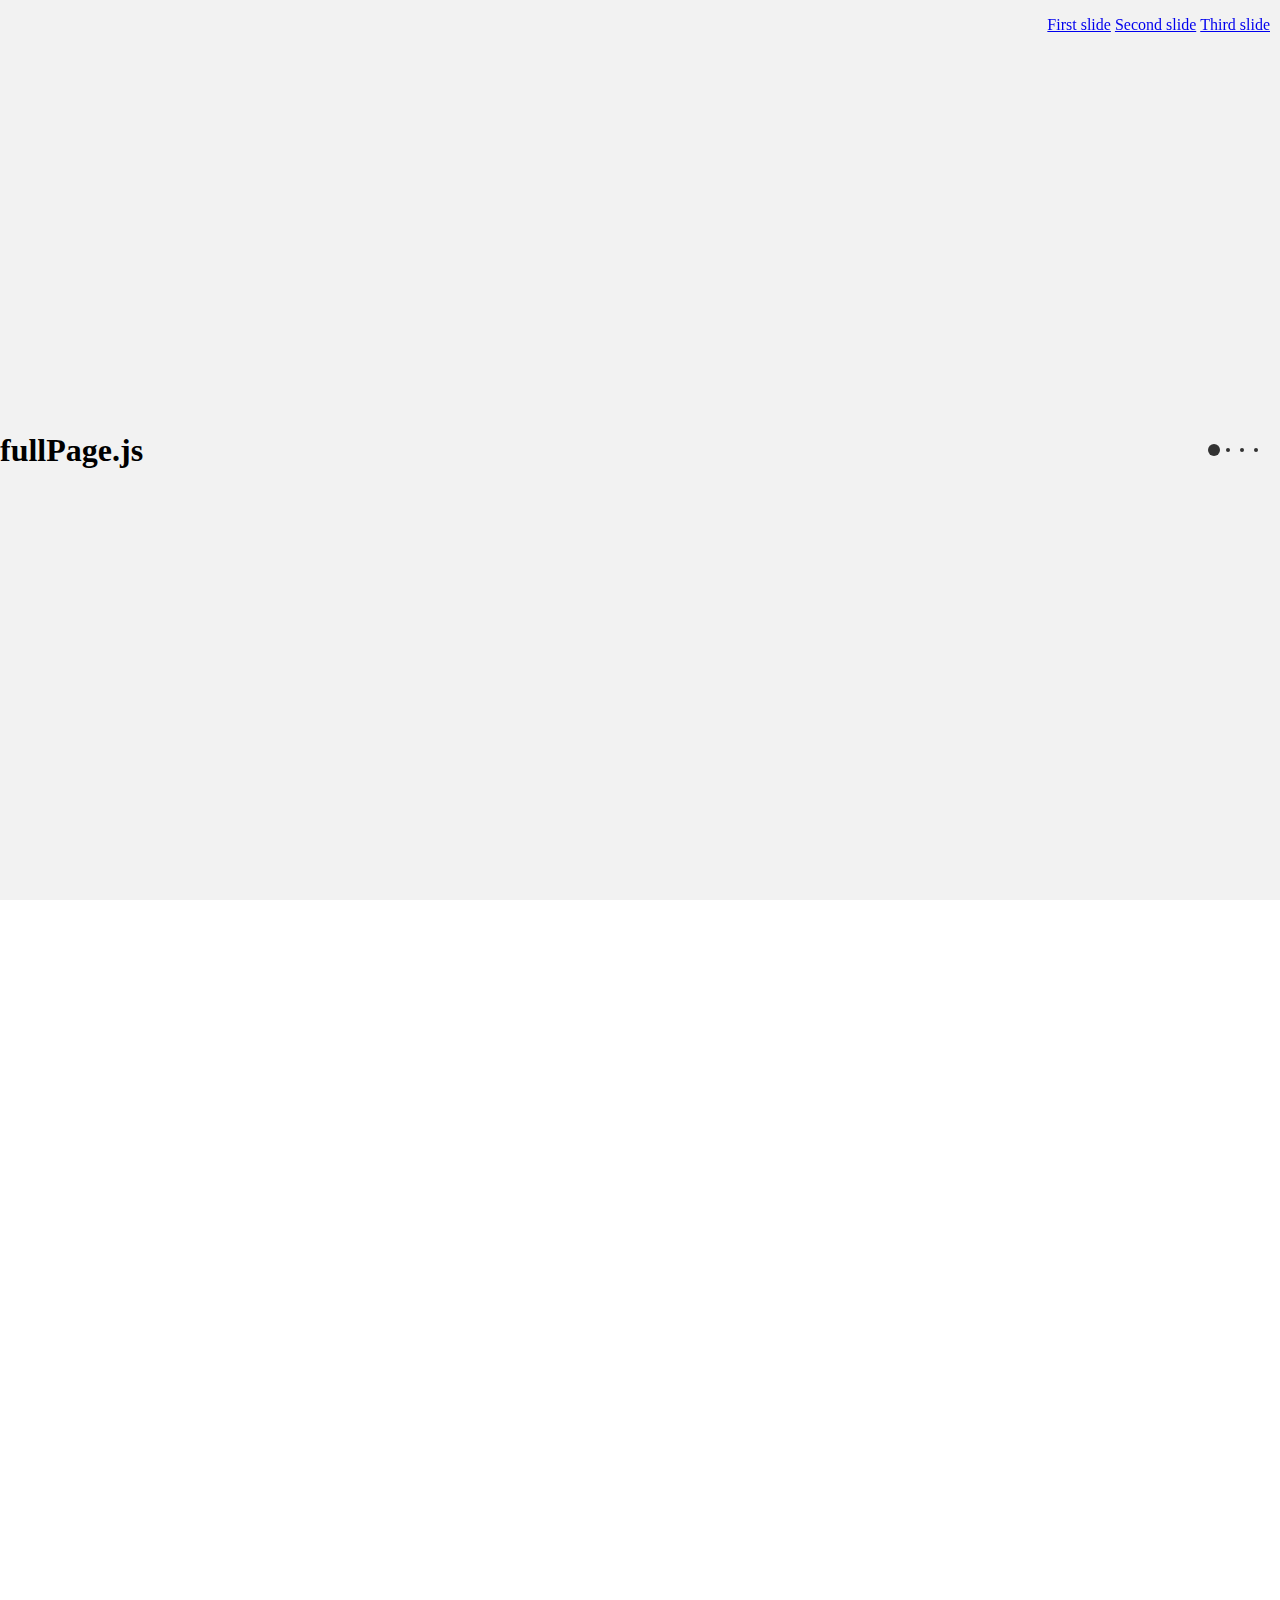
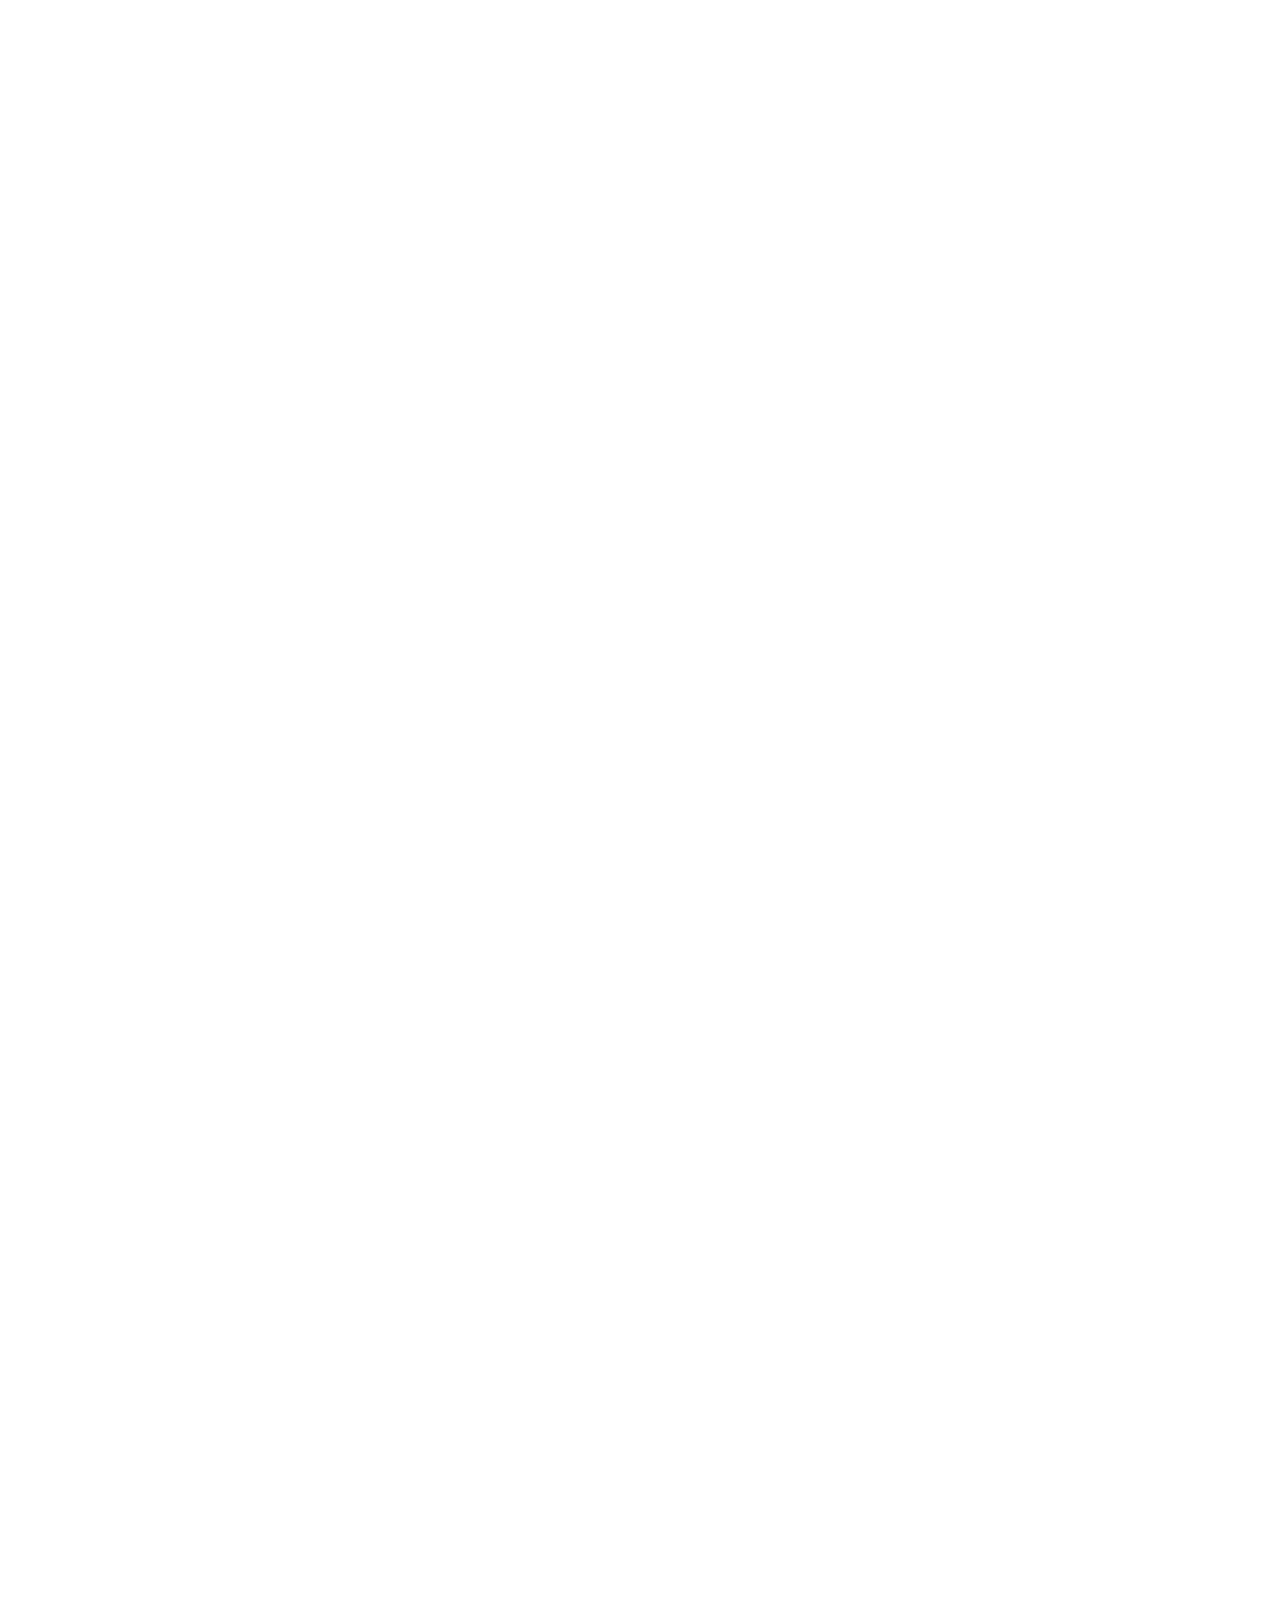
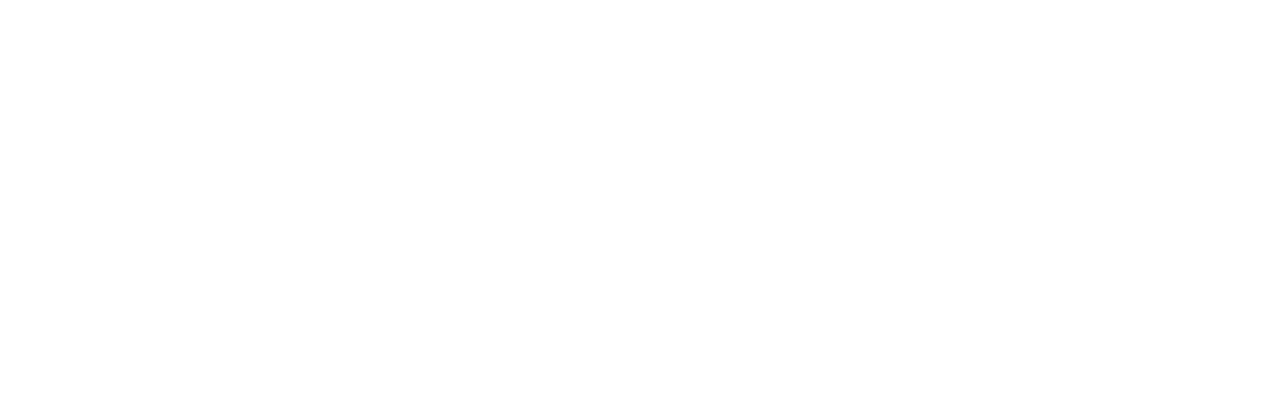
==== index.html @ 396165d3 "added comment" ====
<!DOCTYPE html>
<html lang="en">
<head>
    <meta charset="UTF-8">
    <meta http-equiv="X-UA-Compatible" content="IE=edge">
    <meta name="viewport" content="width=device-width, initial-scale=1.0">
	<meta name="author" content="Alexander Stovall" />
	<meta name="description" content="Portfolio website" />
	<meta name="keywords"  content="front end developer, portfolio site, javascript" />
	<meta name="Resource-type" content="Document" />

    <title>Alex Stovall's Portfolio</title>

    <link rel="stylesheet" type="text/css" href="fullpage.css" />
    <link rel="stylesheet" type="text/css" href="style.css" />
</head>
<body>
    <ul id="menu">
        <li data-menuanchor="firstPage" class="active"><a class="navbar" href="#firstPage">First slide</a></li>
        <li data-menuanchor="secondPage"><a class="navbar" href="#secondPage">Second slide</a></li>
        <li data-menuanchor="3rdPage"><a class="navbar" href="#3rdPage">Third slide</a></li>
    </ul> 

    <!--
    <div id="fullpage">
        <div class="section">Some section</div>
        <div class="section">Some section</div>
        <div class="section">Some section</div>
        <div class="section">Some section</div>
    </div> -->
    <div id="fullpage">
        <div class="section active" id="section0"><h1>fullPage.js</h1></div> <!--Main story illustration-->
        <div class="section" id="section1"> <!--Javascript Html Css Projects-->
            <div class="slide active"><h1>Simple Demo</h1></div>
            <div class="slide"><h1>Only text</h1></div>
            <div class="slide"><h1>And text</h1></div>
            <div class="slide"><h1>And more text</h1></div>
        </div>
        <div class="section" id="section2"><h1>No wraps, no extra markup</h1></div> <!--Illustrations-->
        <div class="section" id="section3"><h1>Just the simplest demo ever</h1></div> <!--Street Art-->
    </div>

    <script type="text/javascript" src="fullpage.js"></script>
    <script type="text/javascript">
        var myFullpage = new fullpage('#fullpage', {
            sectionsColor: ['#f2f2f2', '#4BBFC3', '#7BAABE', 'whitesmoke', '#ccddff'],
            menu: '#menu',
            continuousVertical: true,
            afterLoad: function(anchorLink, index){
                console.log("AFTER LOAD - anchorLink:" +anchorLink + " index:" +index );
            },
             onLeave: function(index, nextIndex, direction){
                console.log("ONLEAVE - index:" +index + " nextIndex:" +nextIndex  + " direction:" + direction);

            },
            //The anchors here correspond to the links on the top menu as well. but 
            //those should be changed to go to new fullpages. 
            anchors: ['firstPage', 'secondPage', '3rdPage'],
            //navigation bar visible or not 
            navigation: true,
            navigationPosition: 'right',
            navigationTooltips: ['First page', 'Second page', 'Third and last page'],
            responsiveHeight: 600,
            afterResponsive: function(isResponsive){

            }
        });
        
    </script>
</body>
</html>
---- fullpage.css ----
/*!
 * fullPage 3.1.2
 * https://github.com/alvarotrigo/fullPage.js
 *
 * @license GPLv3 for open source use only
 * or Fullpage Commercial License for commercial use
 * http://alvarotrigo.com/fullPage/pricing/
 *
 * Copyright (C) 2018 http://alvarotrigo.com/fullPage - A project by Alvaro Trigo
 */
html.fp-enabled,
.fp-enabled body {
    margin: 0;
    padding: 0;
    overflow:hidden;

    /*Avoid flicker on slides transitions for mobile phones #336 */
    -webkit-tap-highlight-color: rgba(0,0,0,0);
}
.fp-section {
    position: relative;
    -webkit-box-sizing: border-box; /* Safari<=5 Android<=3 */
    -moz-box-sizing: border-box; /* <=28 */
    box-sizing: border-box;
}
.fp-slide {
    float: left;
}
.fp-slide, .fp-slidesContainer {
    height: 100%;
    display: block;
}
.fp-slides {
    z-index:1;
    height: 100%;
    overflow: hidden;
    position: relative;
    -webkit-transition: all 0.3s ease-out; /* Safari<=6 Android<=4.3 */
    transition: all 0.3s ease-out;
}
.fp-section.fp-table, .fp-slide.fp-table {
    display: table;
    table-layout:fixed;
    width: 100%;
}
.fp-tableCell {
    display: table-cell;
    vertical-align: middle;
    width: 100%;
    height: 100%;
}
.fp-slidesContainer {
    float: left;
    position: relative;
}
.fp-controlArrow {
    -webkit-user-select: none; /* webkit (safari, chrome) browsers */
    -moz-user-select: none; /* mozilla browsers */
    -khtml-user-select: none; /* webkit (konqueror) browsers */
    -ms-user-select: none; /* IE10+ */
    position: absolute;
    z-index: 4;
    top: 50%;
    cursor: pointer;
    width: 0;
    height: 0;
    border-style: solid;
    margin-top: -38px;
    -webkit-transform: translate3d(0,0,0);
    -ms-transform: translate3d(0,0,0);
    transform: translate3d(0,0,0);
}
.fp-controlArrow.fp-prev {
    left: 15px;
    width: 0;
    border-width: 38.5px 34px 38.5px 0;
    border-color: transparent #fff transparent transparent;
}
.fp-controlArrow.fp-next {
    right: 15px;
    border-width: 38.5px 0 38.5px 34px;
    border-color: transparent transparent transparent #fff;
}
.fp-scrollable {
    overflow: hidden;
    position: relative;
}
.fp-scroller{
    overflow: hidden;
}
.iScrollIndicator{
    border: 0 !important;
}
.fp-notransition {
    -webkit-transition: none !important;
    transition: none !important;
}
#fp-nav {
    position: fixed;
    z-index: 100;
    top: 50%;
    opacity: 1;
    transform: translateY(-50%);
    -ms-transform: translateY(-50%);
    -webkit-transform: translate3d(0,-50%,0);
}
#fp-nav.fp-right {
    right: 17px;
}
#fp-nav.fp-left {
    left: 17px;
}
.fp-slidesNav{
    position: absolute;
    z-index: 4;
    opacity: 1;
    -webkit-transform: translate3d(0,0,0);
    -ms-transform: translate3d(0,0,0);
    transform: translate3d(0,0,0);
    left: 0 !important;
    right: 0;
    margin: 0 auto !important;
}
.fp-slidesNav.fp-bottom {
    bottom: 17px;
}
.fp-slidesNav.fp-top {
    top: 17px;
}
#fp-nav ul,
.fp-slidesNav ul {
  margin: 0;
  padding: 0;
}
#fp-nav ul li,
.fp-slidesNav ul li {
    display: inline;
    width: 14px;
    height: 13px;
    margin: 7px;
    position:relative;
}
.fp-slidesNav ul li {
    display: inline;
}
#fp-nav ul li a,
.fp-slidesNav ul li a {
    display: inline;
    position: relative;
    z-index: 1;
    width: 100%;
    height: 100%;
    cursor: pointer;
    text-decoration: none;
}
#fp-nav ul li a.active span,
.fp-slidesNav ul li a.active span,
#fp-nav ul li:hover a.active span,
.fp-slidesNav ul li:hover a.active span{
    height: 12px;
    width: 12px;
    margin: -6px 0 0 -6px;
    border-radius: 100%;
 }
#fp-nav ul li a span,
.fp-slidesNav ul li a span {
    border-radius: 50%;
    position: absolute;
    z-index: 1;
    height: 4px;
    width: 4px;
    border: 0;
    background: #333;
    left: 50%;
    top: 50%;
    margin: -2px 0 0 -2px;
    -webkit-transition: all 0.1s ease-in-out;
    -moz-transition: all 0.1s ease-in-out;
    -o-transition: all 0.1s ease-in-out;
    transition: all 0.1s ease-in-out;
}
#fp-nav ul li:hover a span,
.fp-slidesNav ul li:hover a span{
    width: 10px;
    height: 10px;
    margin: -5px 0px 0px -5px;
}
#fp-nav ul li .fp-tooltip {
    position: absolute;
    top: -2px;
    color: #fff;
    font-size: 14px;
    font-family: arial, helvetica, sans-serif;
    white-space: nowrap;
    max-width: 220px;
    overflow: hidden;
    display: block;
    opacity: 0;
    width: 0;
    cursor: pointer;
}
#fp-nav ul li:hover .fp-tooltip,
#fp-nav.fp-show-active a.active + .fp-tooltip {
    -webkit-transition: opacity 0.2s ease-in;
    transition: opacity 0.2s ease-in;
    width: auto;
    opacity: 1;
}
#fp-nav ul li .fp-tooltip.fp-right {
    right: 20px;
}
#fp-nav ul li .fp-tooltip.fp-left {
    left: 20px;
}
.fp-auto-height.fp-section,
.fp-auto-height .fp-slide,
.fp-auto-height .fp-tableCell{
    height: auto !important;
}

.fp-responsive .fp-auto-height-responsive.fp-section,
.fp-responsive .fp-auto-height-responsive .fp-slide,
.fp-responsive .fp-auto-height-responsive .fp-tableCell {
    height: auto !important;
}

/*Only display content to screen readers*/
.fp-sr-only{
    position: absolute;
    width: 1px;
    height: 1px;
    padding: 0;
    overflow: hidden;
    clip: rect(0, 0, 0, 0);
    white-space: nowrap;
    border: 0;
}
---- style.css ----
/* menu styles */
#menu {
    width: auto;
    z-index: 99;
    position: fixed;
    top: 0;
    right: 10px;
    border: 0;
}
li {
    display: inline-block;
}
.navbar {
    float: left;
    
}
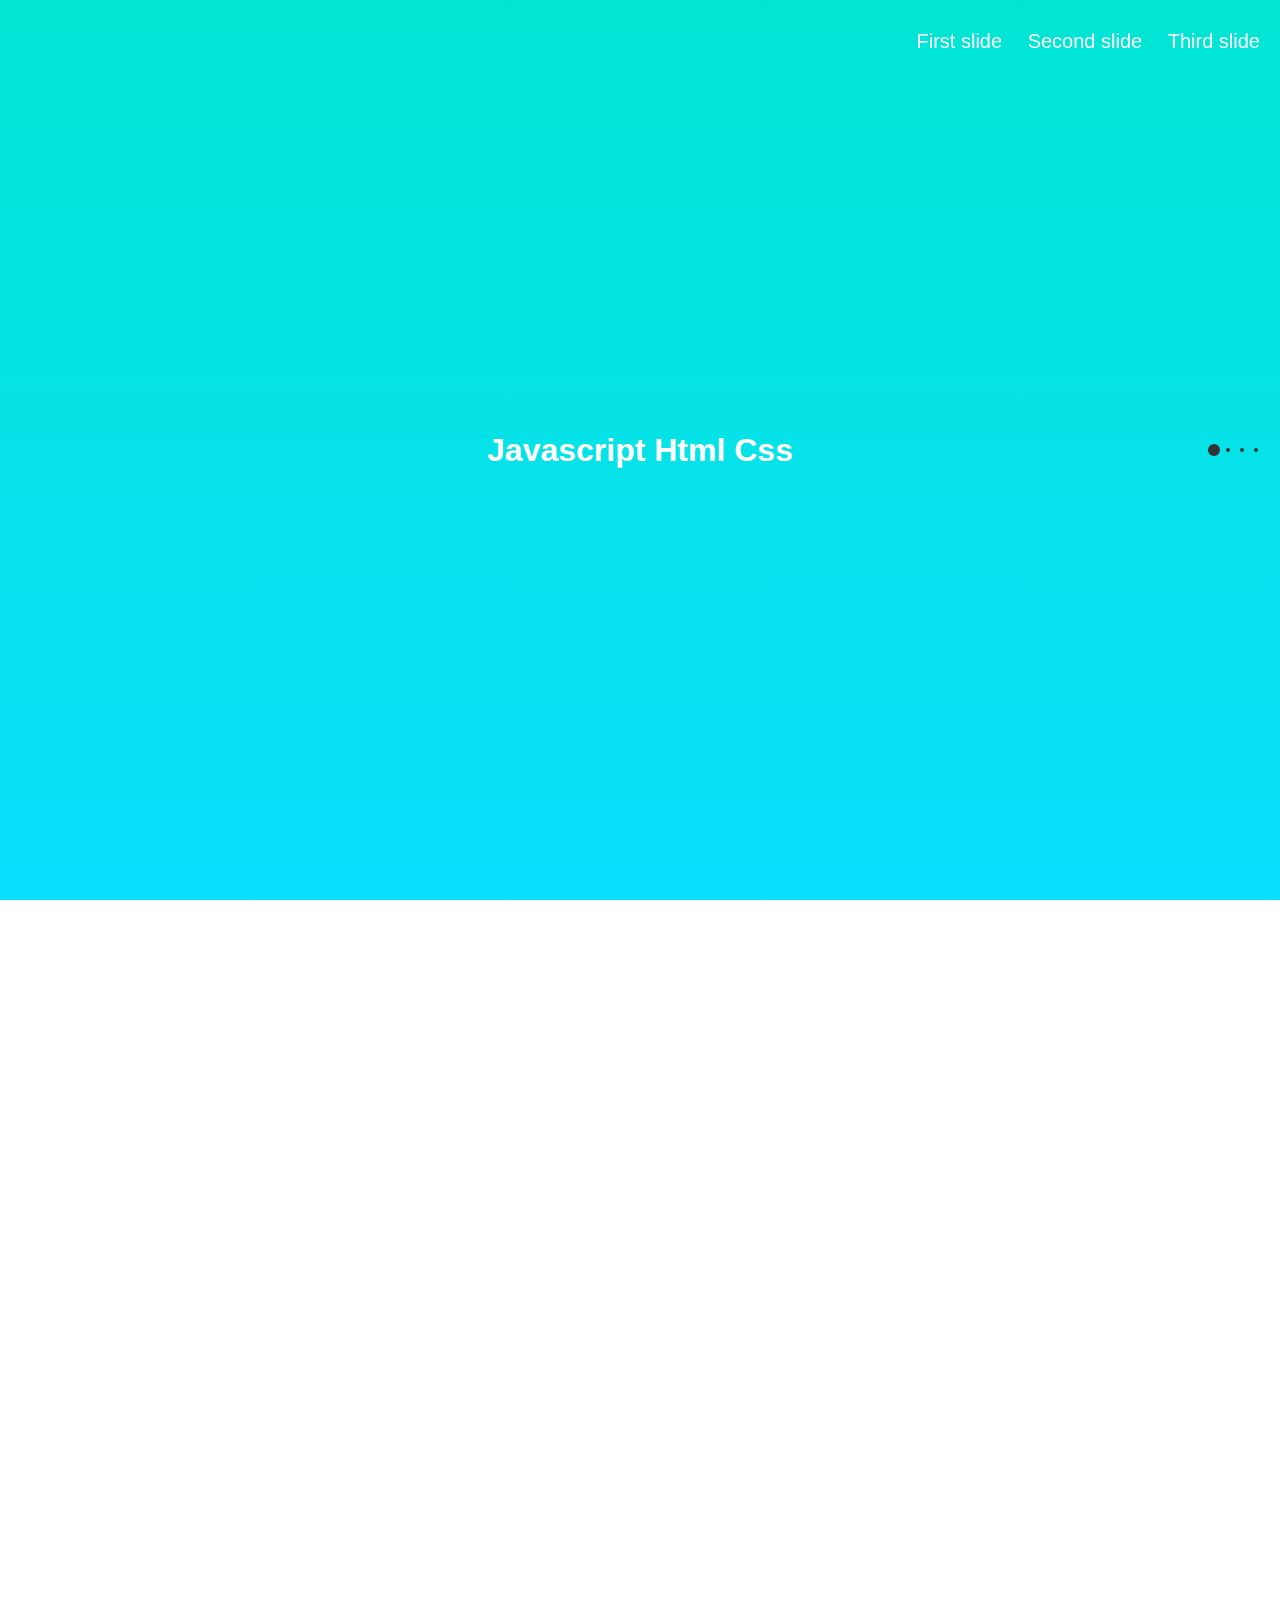
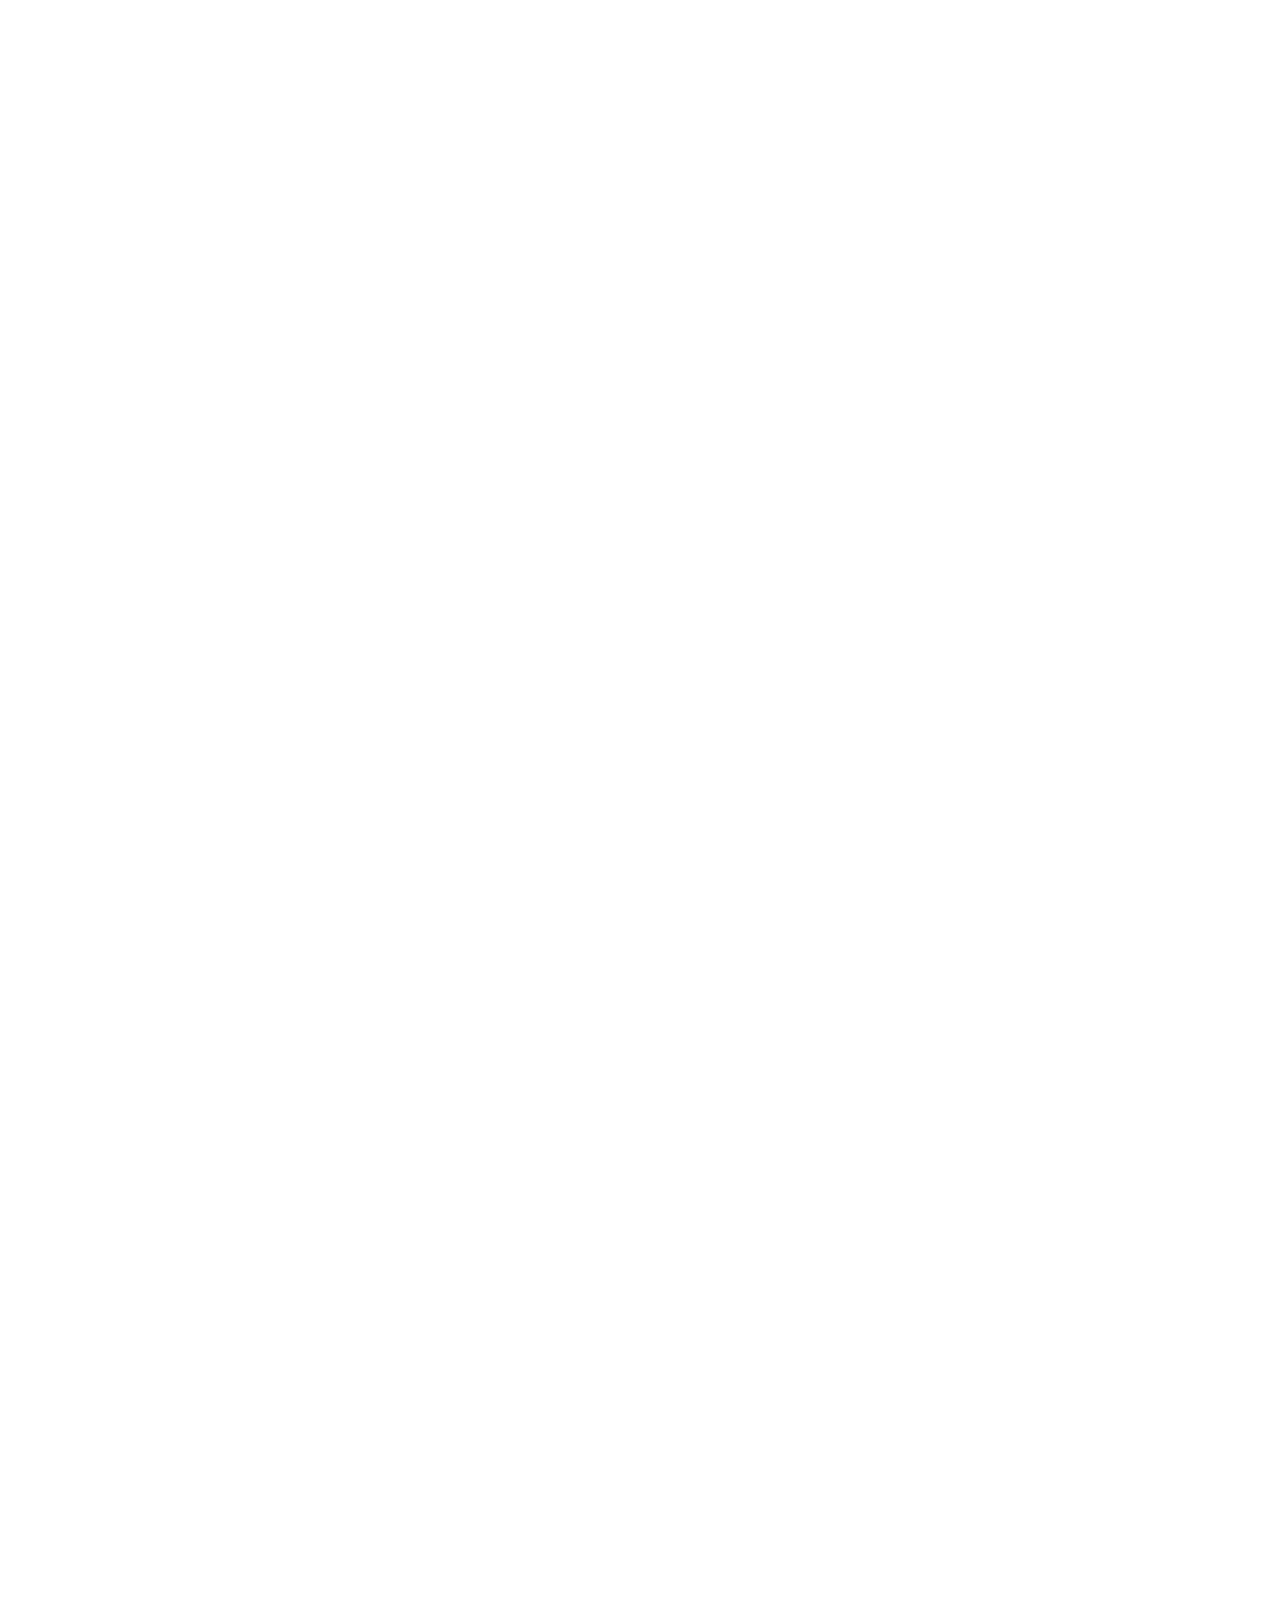
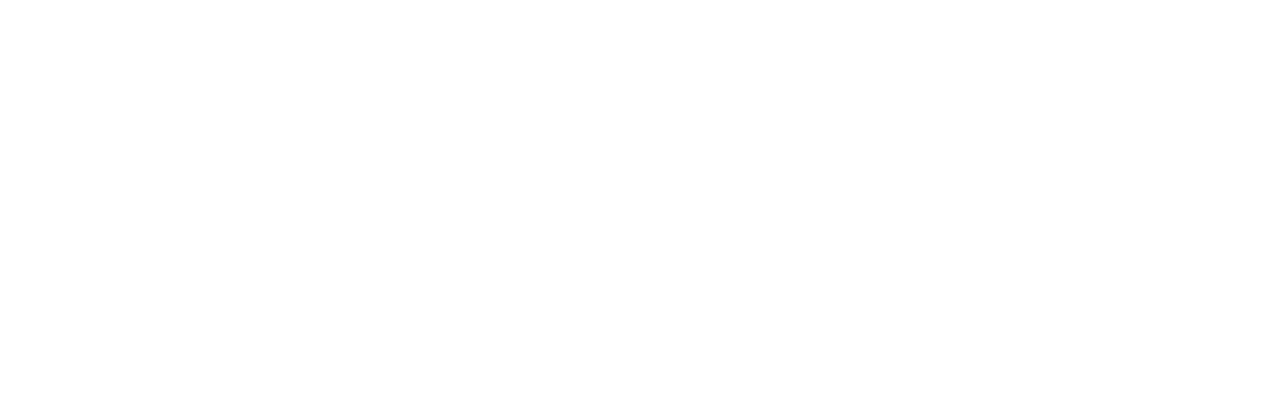
==== commit 559a8b5c: "updated styles" ====
--- a/index.html
+++ b/index.html
@@ -29,13 +29,8 @@
         <div class="section">Some section</div>
     </div> -->
     <div id="fullpage">
-        <div class="section active" id="section0"><h1>fullPage.js</h1></div> <!--Main story illustration-->
-        <div class="section" id="section1"> <!--Javascript Html Css Projects-->
-            <div class="slide active"><h1>Simple Demo</h1></div>
-            <div class="slide"><h1>Only text</h1></div>
-            <div class="slide"><h1>And text</h1></div>
-            <div class="slide"><h1>And more text</h1></div>
-        </div>
+        <div class="section active" id="section0"><h1>Javascript Html Css</h1></div> <!--Main story illustration-->
+        <div class="section" id="section1"> <h1>Github Projects</h1> </div> <!--Javascript Html Css Projects-->
         <div class="section" id="section2"><h1>No wraps, no extra markup</h1></div> <!--Illustrations-->
         <div class="section" id="section3"><h1>Just the simplest demo ever</h1></div> <!--Street Art-->
     </div>
--- a/style.css
+++ b/style.css
@@ -1,3 +1,10 @@
+/* Portfolio project partially forked from fullpage.js 
+This source code contains all the styles for the site,
+Default fonts and backups for all pages*/
+* {
+    font-family: arial, helvetica, sans-serif;
+    color: #fff;
+}
 /* menu styles */
 #menu {
     width: auto;
@@ -6,11 +13,68 @@
     top: 0;
     right: 10px;
     border: 0;
+    font-size: 1.25em;
 }
-li {
+ul li {
     display: inline-block;
 }
 .navbar {
     float: left;
+    text-decoration: none;
+    padding: 5px;
+    margin: 5px;  
     
+}
+a.navbar {
+    display: inline-block;
+    position: relative;
+} 
+
+/*Hover animations for the menu bar*/
+.navbar:after {
+  content: '';
+  position: absolute;
+  width: 100%;
+  transform: scaleX(0);
+  height: 2px;
+  bottom: 0;
+  left: 0;
+  background-color: #fff;
+  transform-origin: bottom right;
+  transition: transform 0.25s ease-out;
+}
+
+.navbar:hover:after {
+  transform: scaleX(1);
+  transform-origin: bottom left;
+}
+
+/*Styling for the text and main bulk of the pages*/
+div h1 {
+    text-align: center;
+    padding: 20px; 
+}
+
+ul {
+    display: block; 
+}
+
+/*Page coloring*/
+
+#section0 {
+    background: rgb(10,224,254);
+    background: linear-gradient(0deg, rgba(10,224,254,1) 0%, rgba(0,229,211,1) 100%);
+}
+
+#section1 {
+    background: rgb(255,114,23);
+    background: linear-gradient(0deg, rgba(255,114,23,1) 0%, rgba(255,37,23,1) 100%);
+}
+
+#section2 {
+
+}
+
+#section3 {
+
 }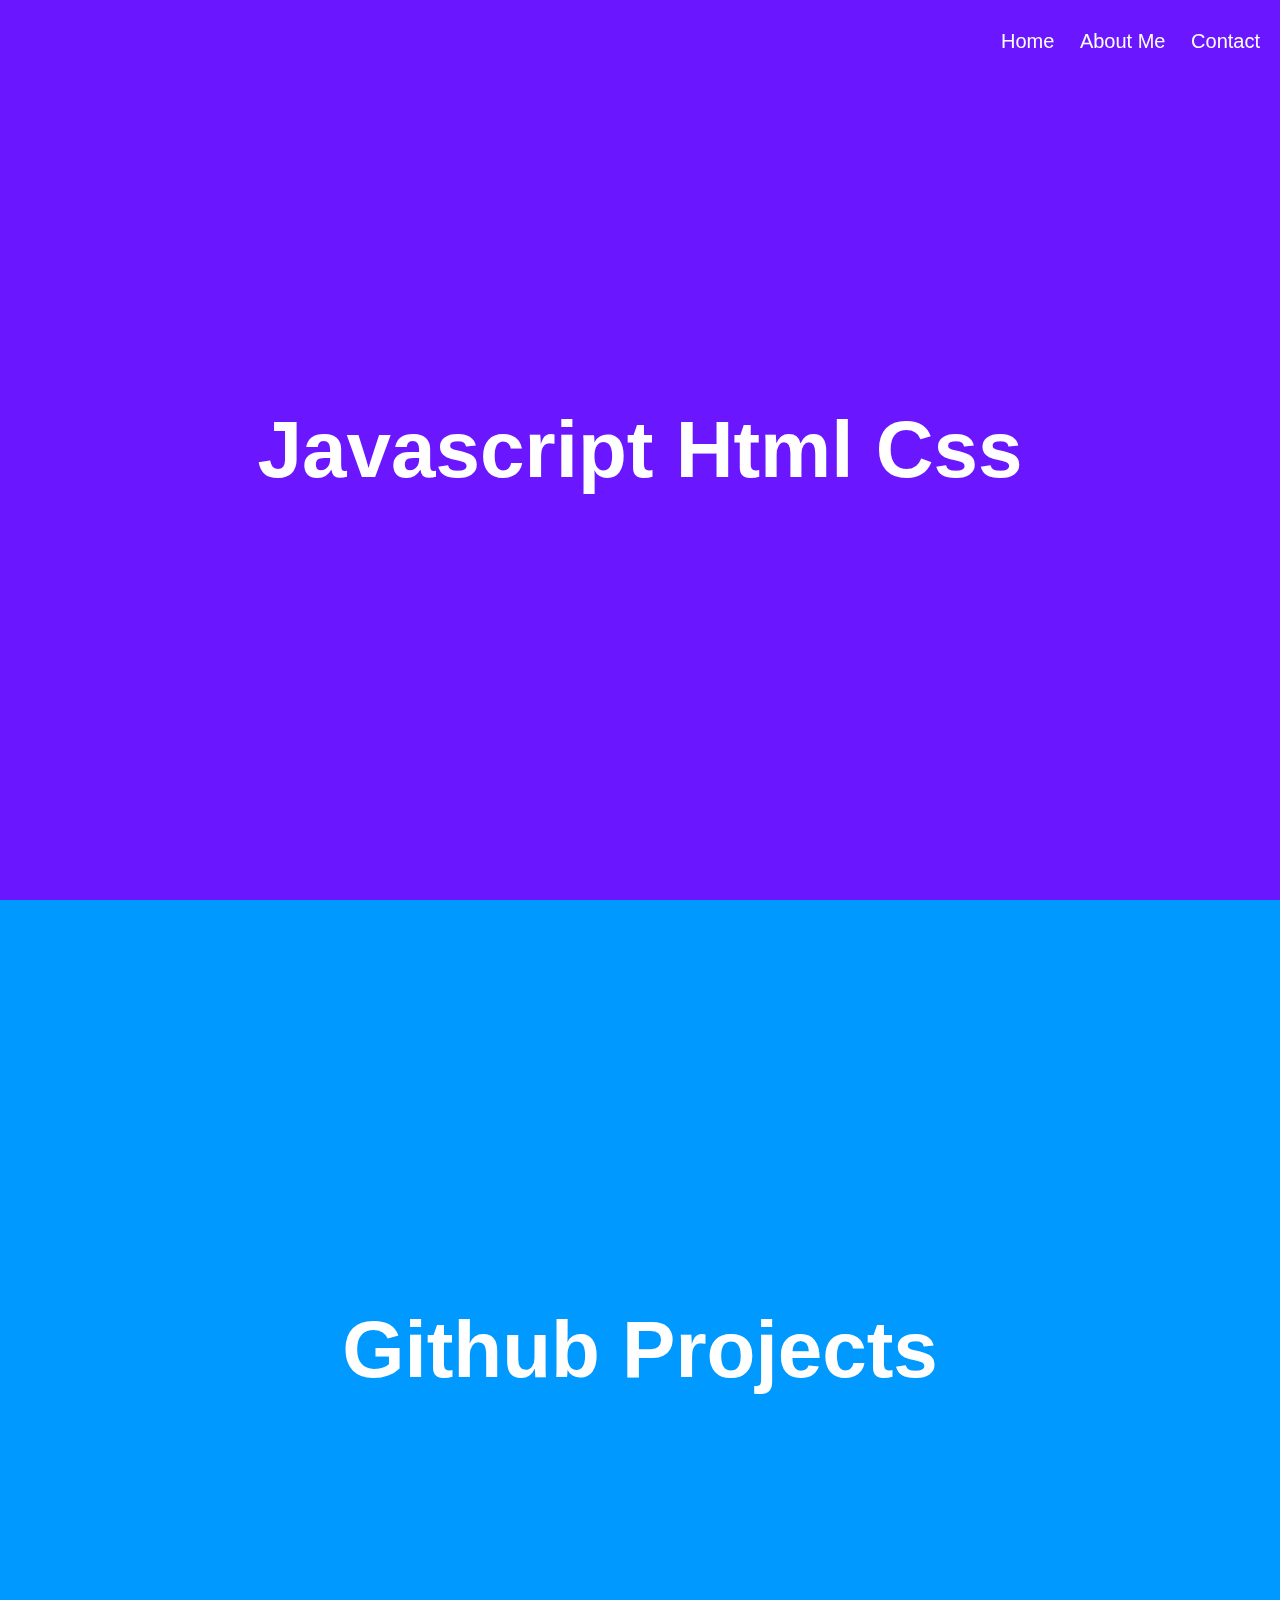
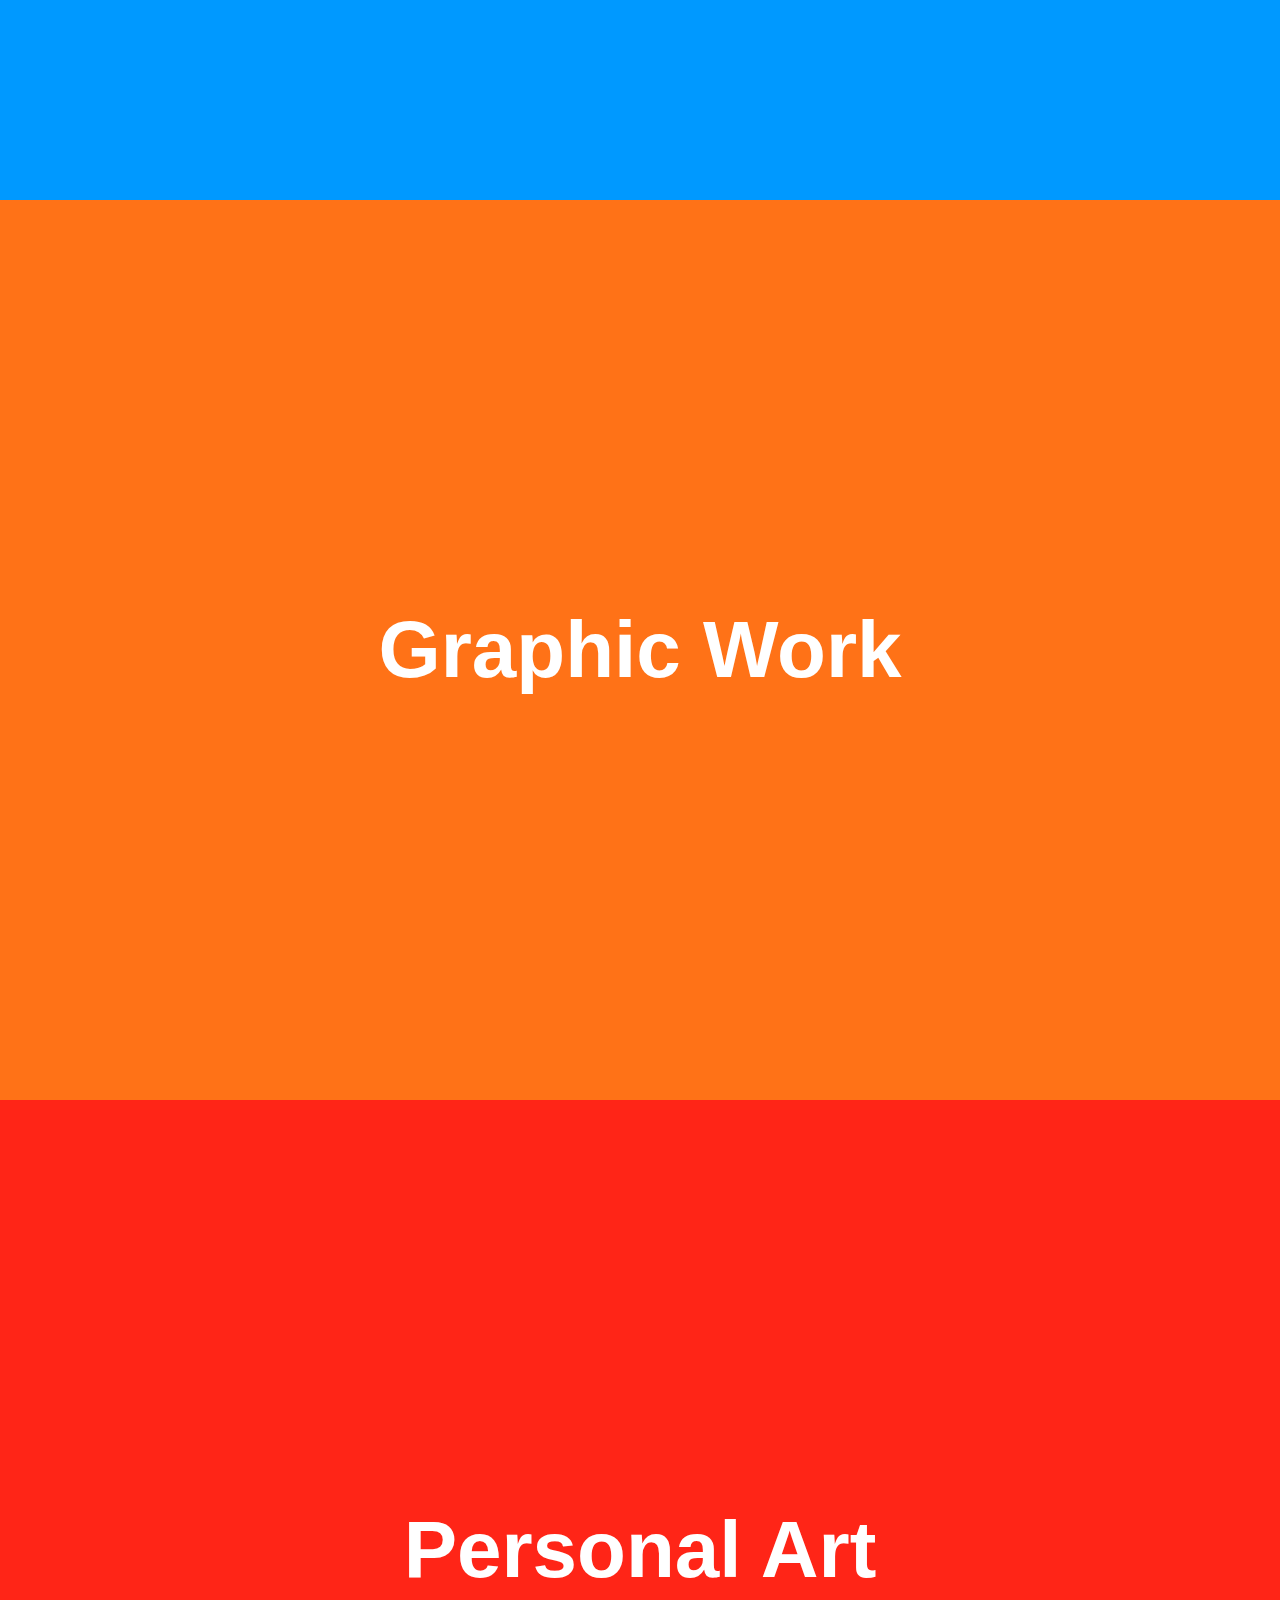
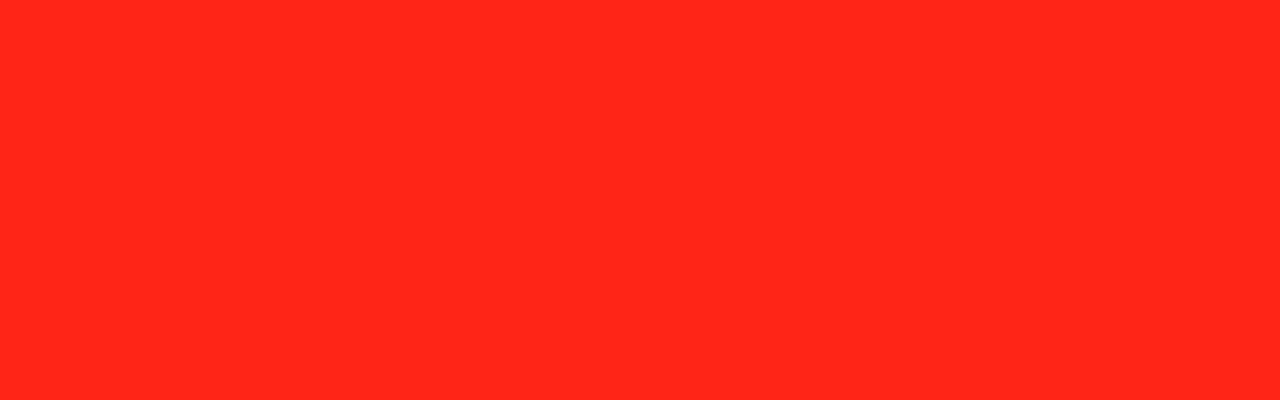
==== commit 89058b54: "redid colors and updates menu options" ====
--- a/index.html
+++ b/index.html
@@ -16,9 +16,9 @@
 </head>
 <body>
     <ul id="menu">
-        <li data-menuanchor="firstPage" class="active"><a class="navbar" href="#firstPage">First slide</a></li>
-        <li data-menuanchor="secondPage"><a class="navbar" href="#secondPage">Second slide</a></li>
-        <li data-menuanchor="3rdPage"><a class="navbar" href="#3rdPage">Third slide</a></li>
+        <li data-menuanchor="firstPage" class="active"><a class="navbar" href="#firstPage">Home</a></li>
+        <li data-menuanchor="secondPage"><a class="navbar" href="#secondPage">About Me</a></li>
+        <li data-menuanchor="3rdPage"><a class="navbar" href="#3rdPage">Contact</a></li>
     </ul> 
 
     <!--
@@ -31,14 +31,15 @@
     <div id="fullpage">
         <div class="section active" id="section0"><h1>Javascript Html Css</h1></div> <!--Main story illustration-->
         <div class="section" id="section1"> <h1>Github Projects</h1> </div> <!--Javascript Html Css Projects-->
-        <div class="section" id="section2"><h1>No wraps, no extra markup</h1></div> <!--Illustrations-->
-        <div class="section" id="section3"><h1>Just the simplest demo ever</h1></div> <!--Street Art-->
+        <div class="section" id="section2"><h1>Graphic Work</h1></div> <!--Illustrations-->
+        <div class="section" id="section3"><h1>Personal Art</h1></div> <!--Street Art-->
     </div>
 
     <script type="text/javascript" src="fullpage.js"></script>
     <script type="text/javascript">
         var myFullpage = new fullpage('#fullpage', {
-            sectionsColor: ['#f2f2f2', '#4BBFC3', '#7BAABE', 'whitesmoke', '#ccddff'],
+            //colors of all the main sections. 
+            sectionsColor: ['#6A17FF', '#0099FF', '#FF7217', '#FF2517'],
             menu: '#menu',
             continuousVertical: true,
             afterLoad: function(anchorLink, index){
@@ -52,13 +53,14 @@
             //those should be changed to go to new fullpages. 
             anchors: ['firstPage', 'secondPage', '3rdPage'],
             //navigation bar visible or not 
-            navigation: true,
+            navigation: false,
             navigationPosition: 'right',
-            navigationTooltips: ['First page', 'Second page', 'Third and last page'],
+            navigationTooltips: ['First page', 'Second page', 'Third page', 'last page'],
             responsiveHeight: 600,
             afterResponsive: function(isResponsive){
 
-            }
+            },
+            scrollBar: true
         });
         
     </script>
--- a/fullpage.css
+++ b/fullpage.css
@@ -235,3 +235,5 @@
     white-space: nowrap;
     border: 0;
 }
+
+
--- a/style.css
+++ b/style.css
@@ -53,6 +53,8 @@
 div h1 {
     text-align: center;
     padding: 20px; 
+    font-size: 5em;
+    margin: 0;
 }
 
 ul {
@@ -60,7 +62,7 @@
 }
 
 /*Page coloring*/
-
+/*
 #section0 {
     background: rgb(10,224,254);
     background: linear-gradient(0deg, rgba(10,224,254,1) 0%, rgba(0,229,211,1) 100%);
@@ -71,10 +73,18 @@
     background: linear-gradient(0deg, rgba(255,114,23,1) 0%, rgba(255,37,23,1) 100%);
 }
 
-#section2 {
-
+.section #section2 {
+    color: black; 
 }
 
-#section3 {
-
+.section #section3 {
+    color: #fff; 
+}
+*/
+/*for horizontal slides and controls*/
+.controlArrow.prev {
+    left: 50px;
+}
+.controlArrow.next{
+    right: 50px;
 }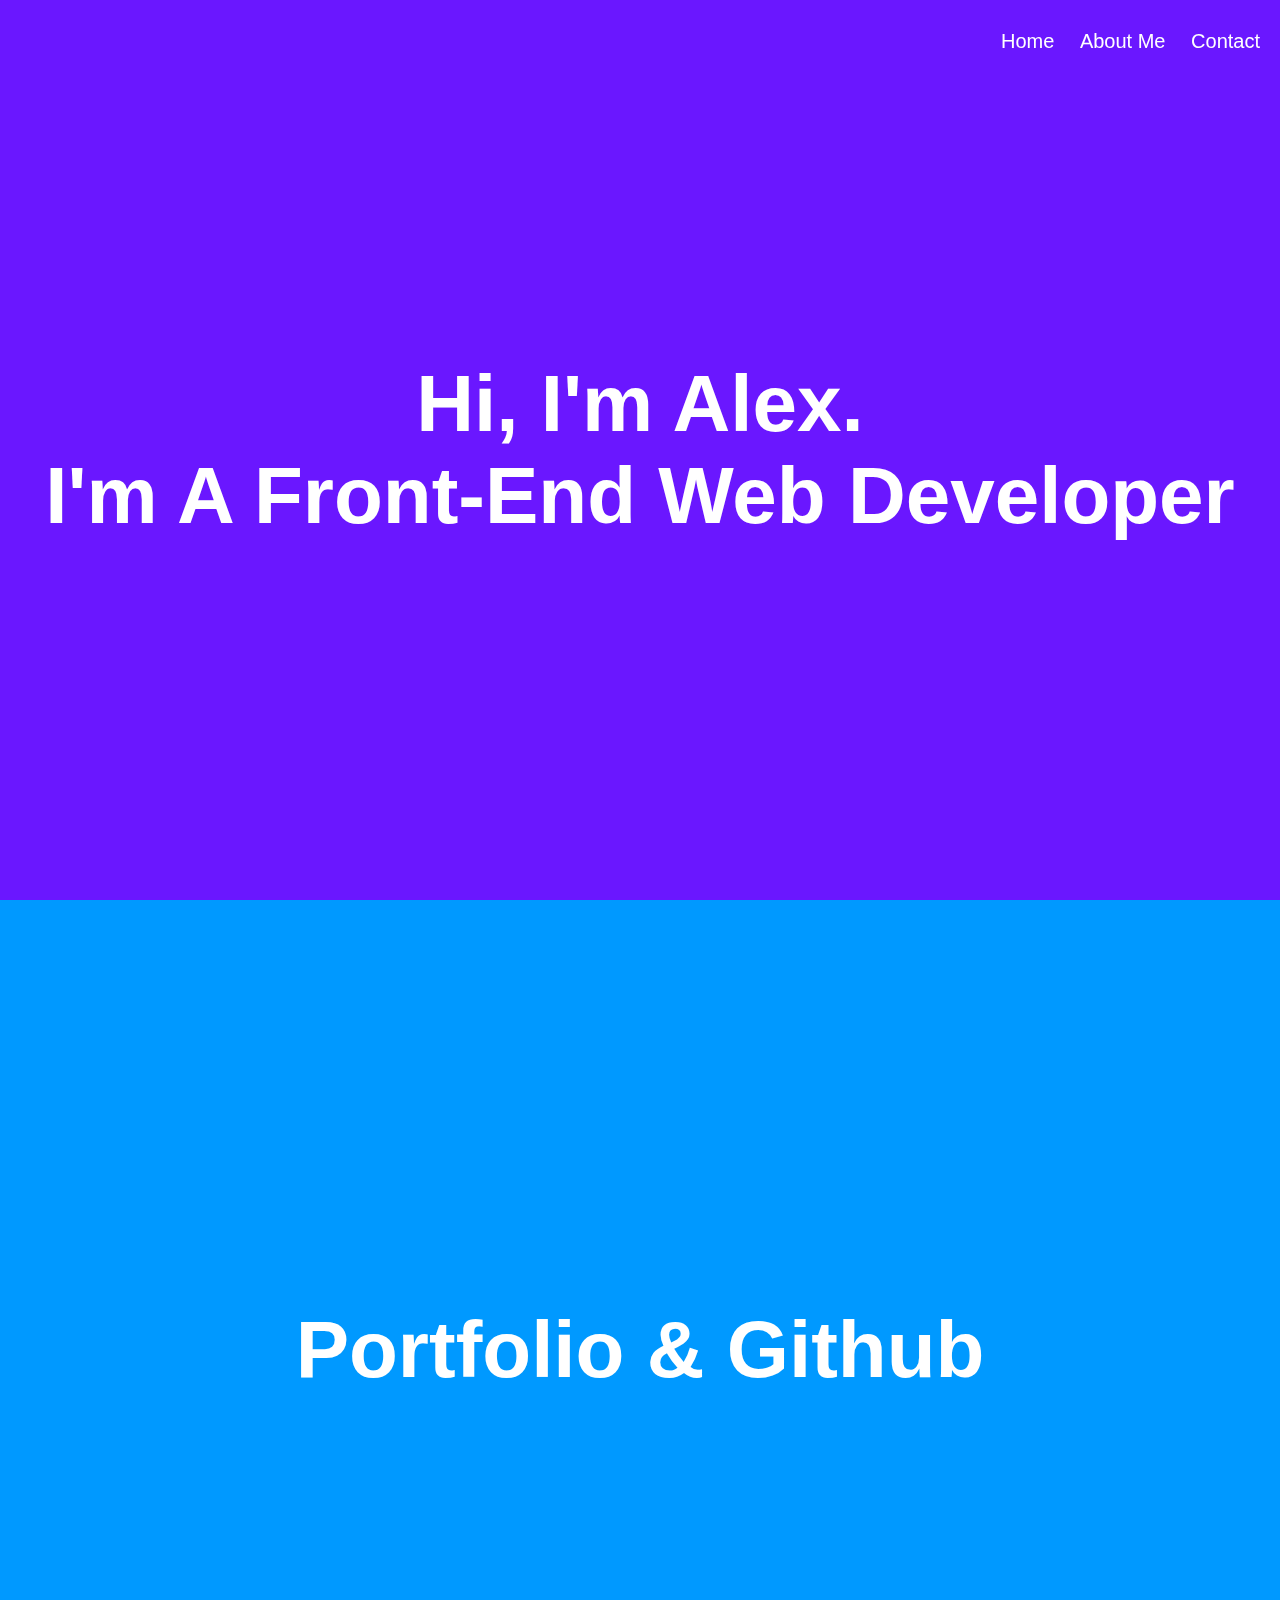
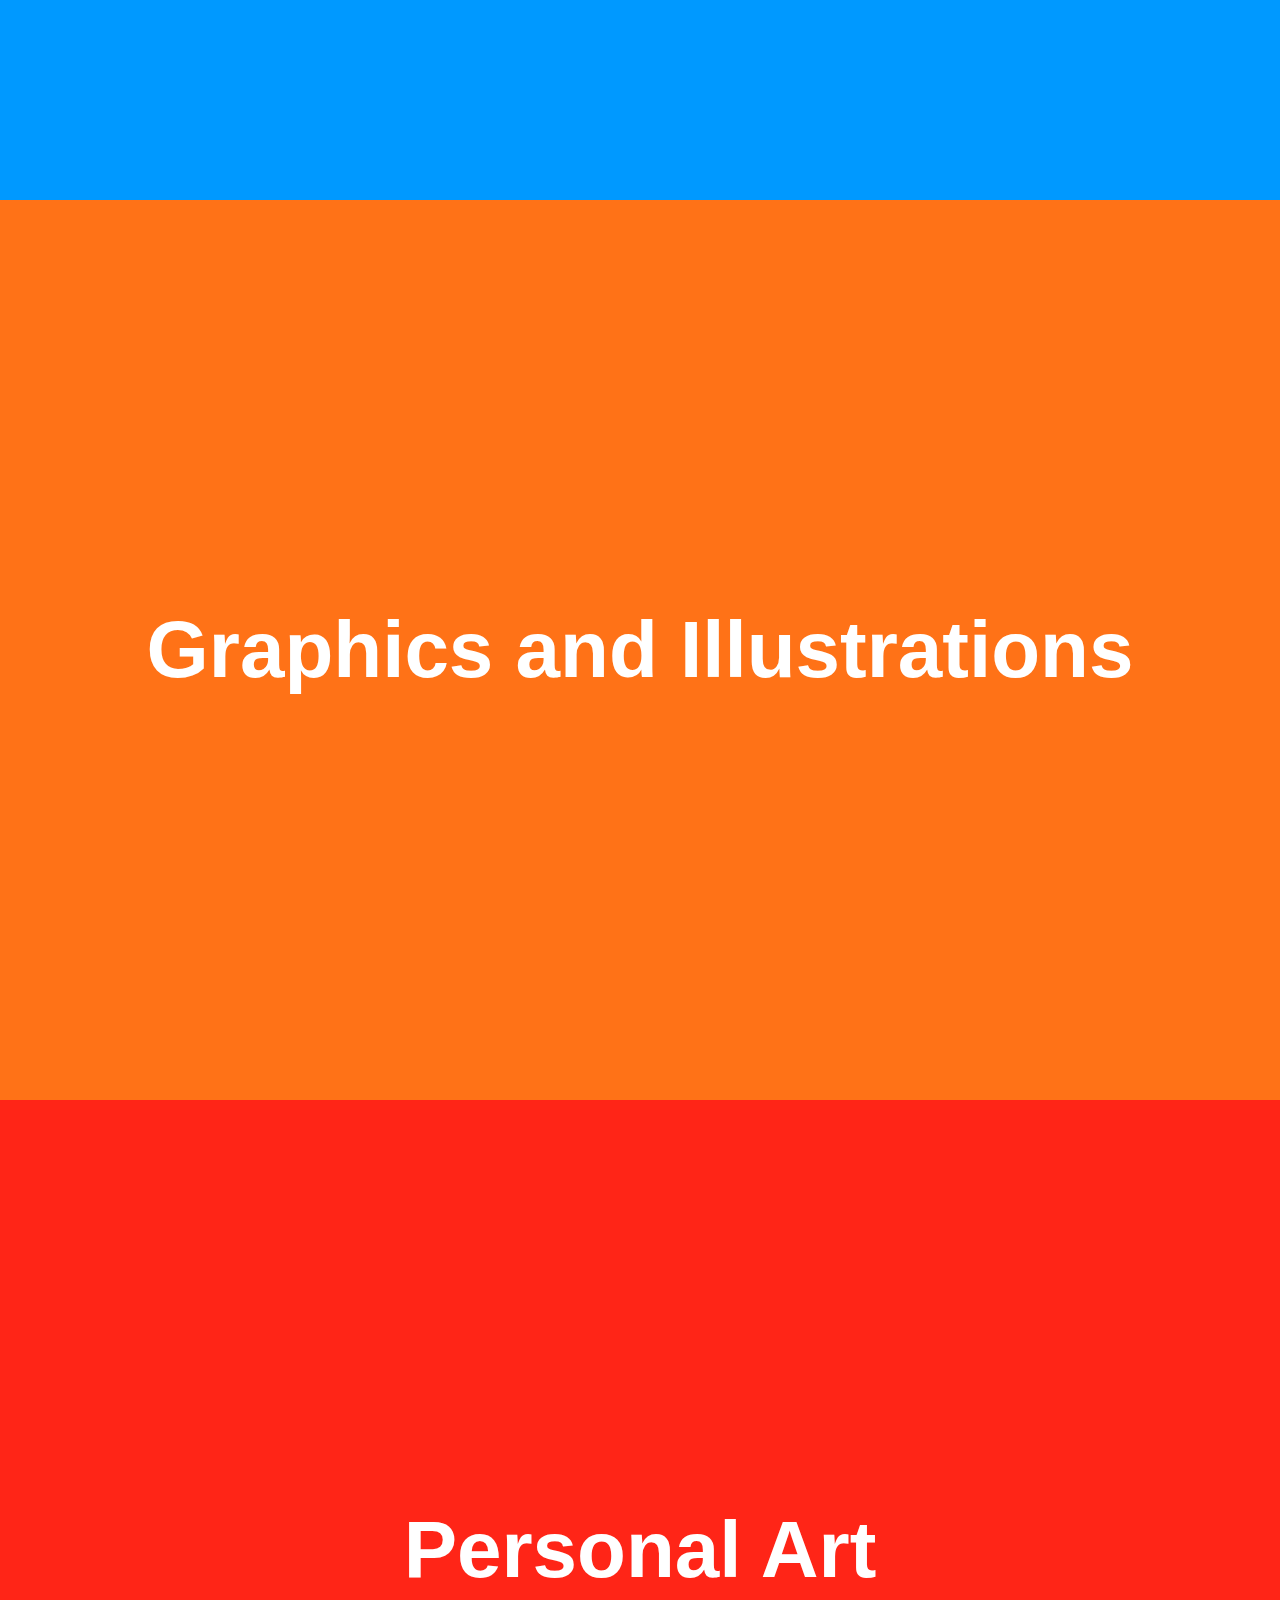
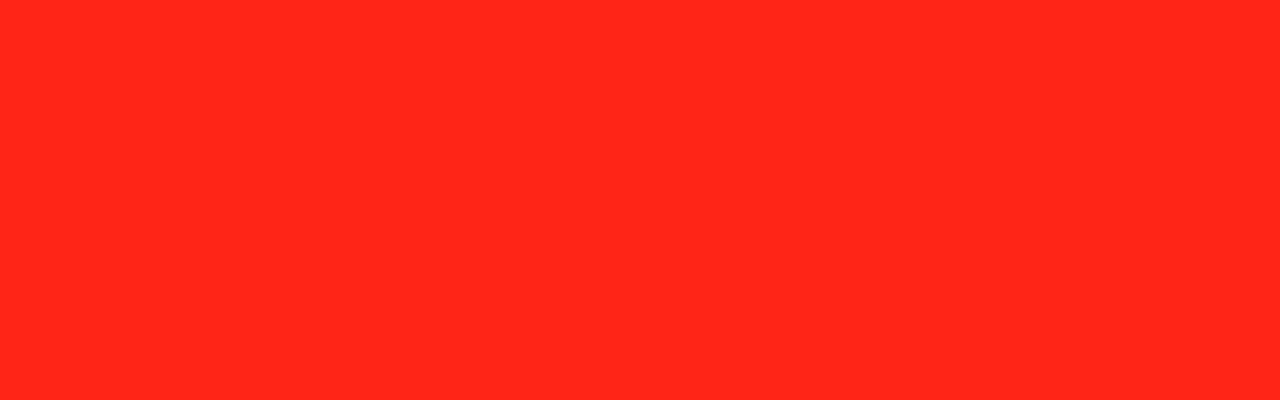
==== commit ed187af0: "added file structure" ====
--- a/index.html
+++ b/index.html
@@ -16,9 +16,9 @@
 </head>
 <body>
     <ul id="menu">
-        <li data-menuanchor="firstPage" class="active"><a class="navbar" href="#firstPage">Home</a></li>
-        <li data-menuanchor="secondPage"><a class="navbar" href="#secondPage">About Me</a></li>
-        <li data-menuanchor="3rdPage"><a class="navbar" href="#3rdPage">Contact</a></li>
+        <li data-menuanchor="firstPage" class="active"><a class="navbar" href="#home">Home</a></li>
+        <li><a class="navbar" href="./src/static/aboutme.html">About Me</a></li>
+        <li><a class="navbar" href="./src/static/contact.html">Contact</a></li>
     </ul> 
 
     <!--
@@ -29,10 +29,19 @@
         <div class="section">Some section</div>
     </div> -->
     <div id="fullpage">
-        <div class="section active" id="section0"><h1>Javascript Html Css</h1></div> <!--Main story illustration-->
-        <div class="section" id="section1"> <h1>Github Projects</h1> </div> <!--Javascript Html Css Projects-->
-        <div class="section" id="section2"><h1>Graphic Work</h1></div> <!--Illustrations-->
-        <div class="section" id="section3"><h1>Personal Art</h1></div> <!--Street Art-->
+        <div class="section active" id="section0">
+            <h1>Hi, I'm Alex.<br>I'm A Front-End Web Developer</h1>
+            
+        </div> <!--Main story illustration-->
+        <div class="section" id="section1">
+            <a class="links" href="./src/dynamic/github.html"><h1>Portfolio & Github</h1></a>
+        </div> <!--Javascript Html Css Projects-->
+        <div class="section" id="section2">
+            <a class="links" href="./src/dynamic/graphic.html"><h1>Graphics and Illustrations</h1></a>
+        </div> <!--Illustrations-->
+        <div class="section" id="section3">
+            <a class="links" href="./src/dynamic/art.html"><h1>Personal Art</h1></a>
+        </div> <!--Street Art-->
     </div>
 
     <script type="text/javascript" src="fullpage.js"></script>
@@ -50,8 +59,9 @@
 
             },
             //The anchors here correspond to the links on the top menu as well. but 
-            //those should be changed to go to new fullpages. 
-            anchors: ['firstPage', 'secondPage', '3rdPage'],
+            //those should be changed to go to new fullpages. add values to the array to 
+            //add additional anchors. 
+            anchors: ['home',],
             //navigation bar visible or not 
             navigation: false,
             navigationPosition: 'right',
--- a/style.css
+++ b/style.css
@@ -30,8 +30,19 @@
     position: relative;
 } 
 
+.links {
+    display: block;
+    position: relative;
+    text-decoration: none;
+    margin: auto;
+}
+
+div a {
+    text-align: center;
+}
+
 /*Hover animations for the menu bar*/
-.navbar:after {
+.navbar:after , .links:after {
   content: '';
   position: absolute;
   width: 100%;
@@ -44,7 +55,7 @@
   transition: transform 0.25s ease-out;
 }
 
-.navbar:hover:after {
+.navbar:hover:after, .links:hover:after{
   transform: scaleX(1);
   transform-origin: bottom left;
 }
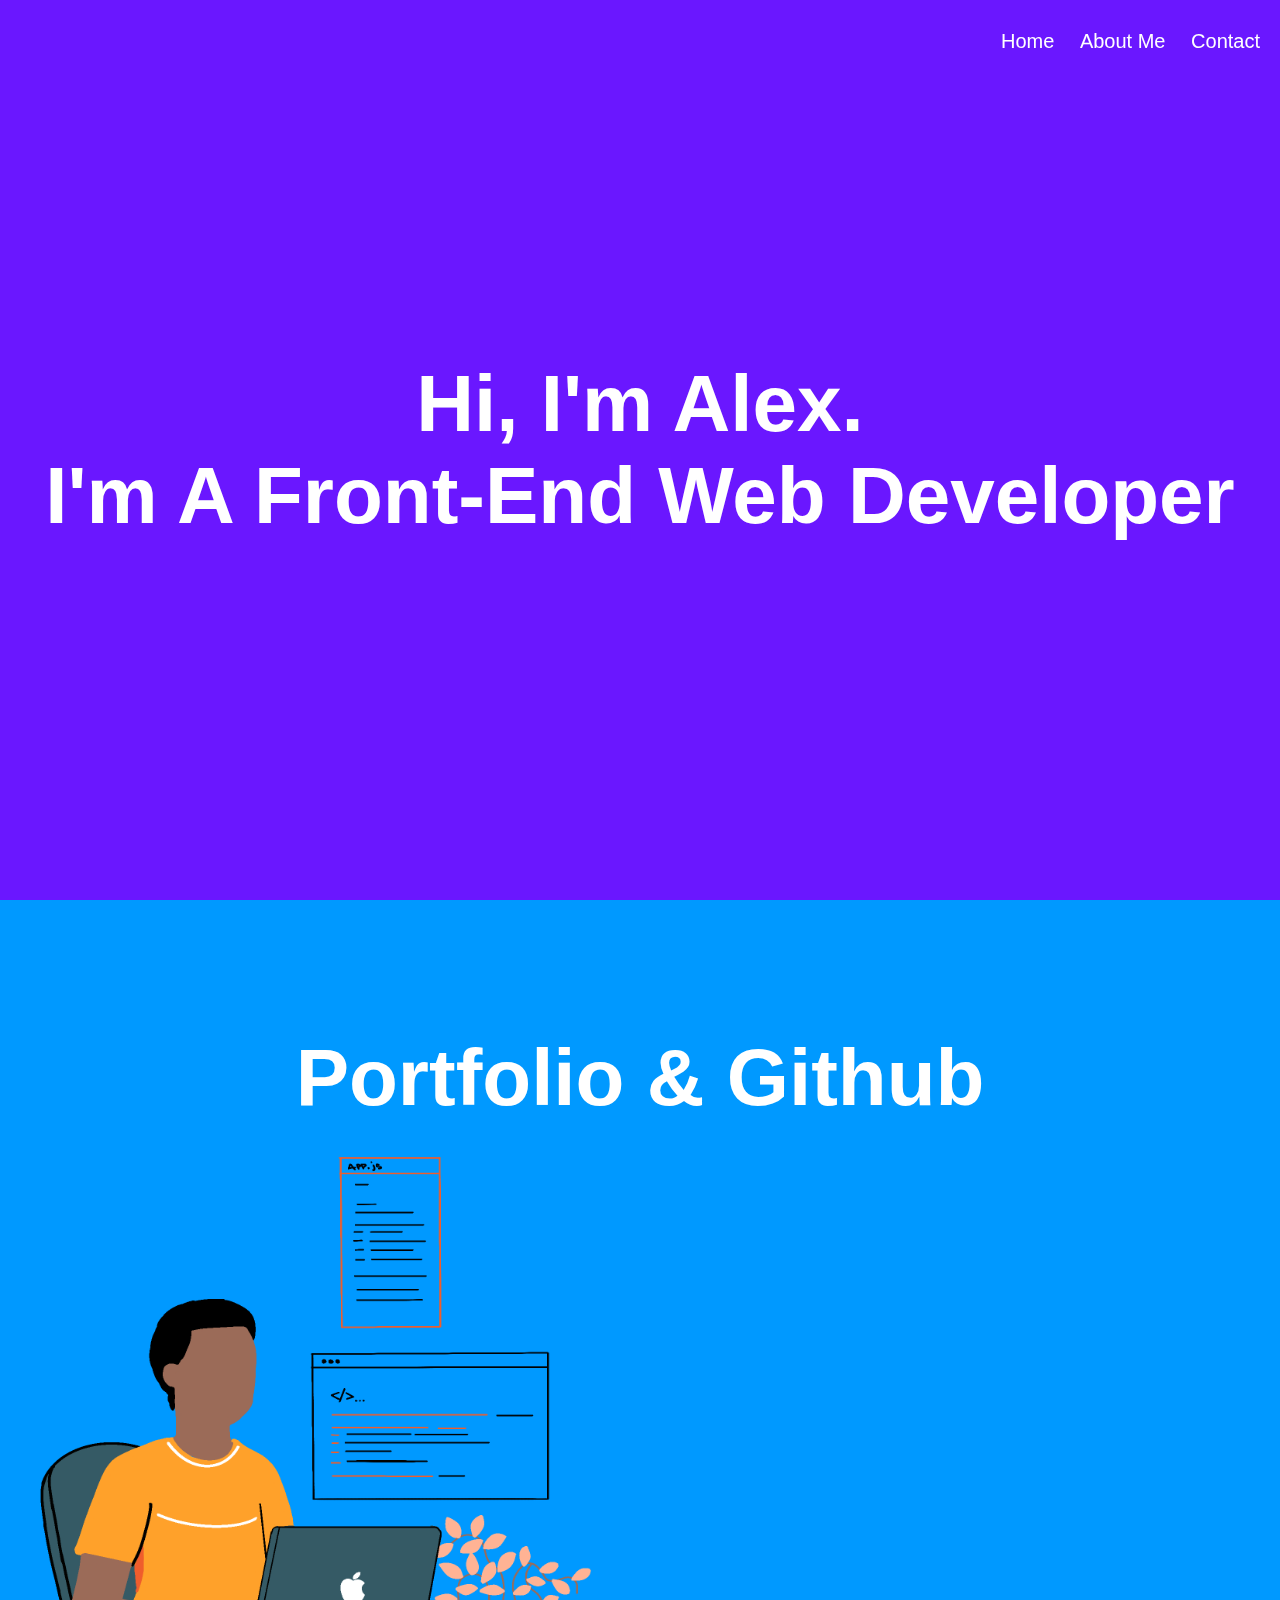
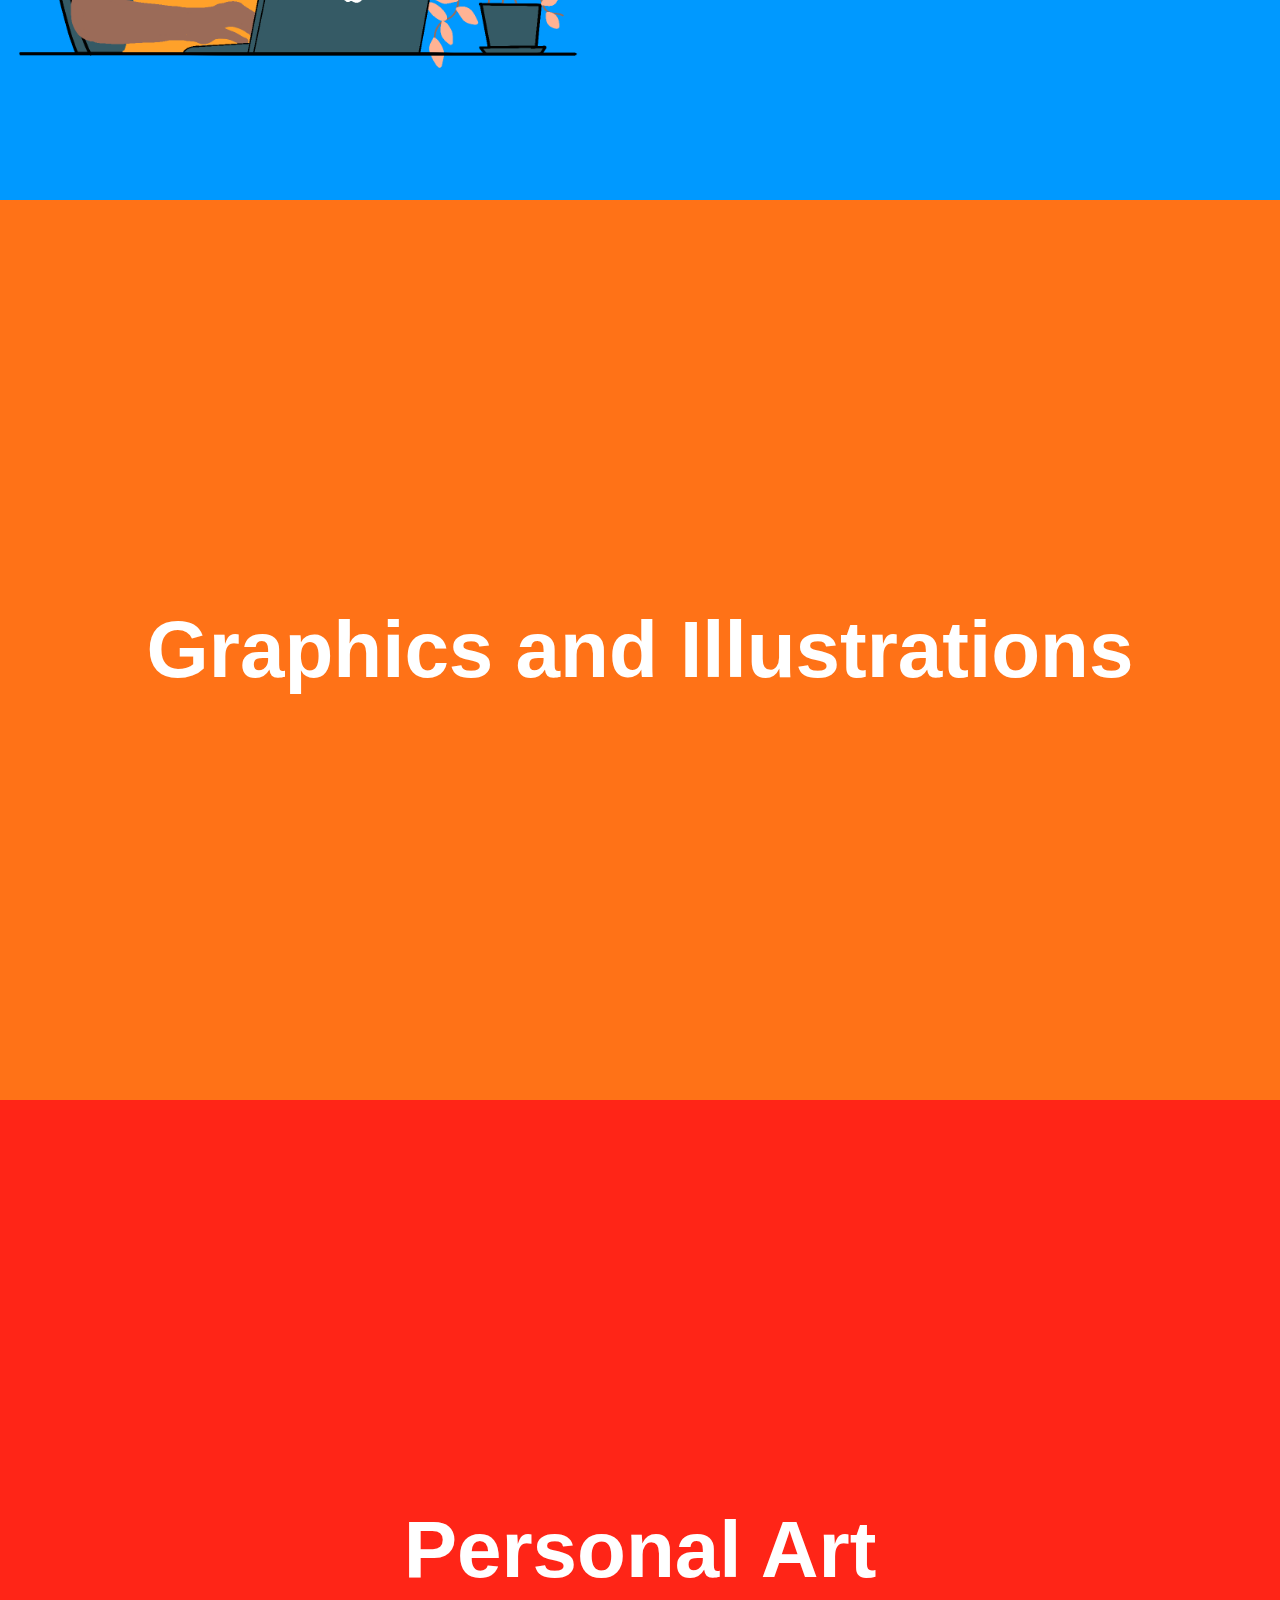
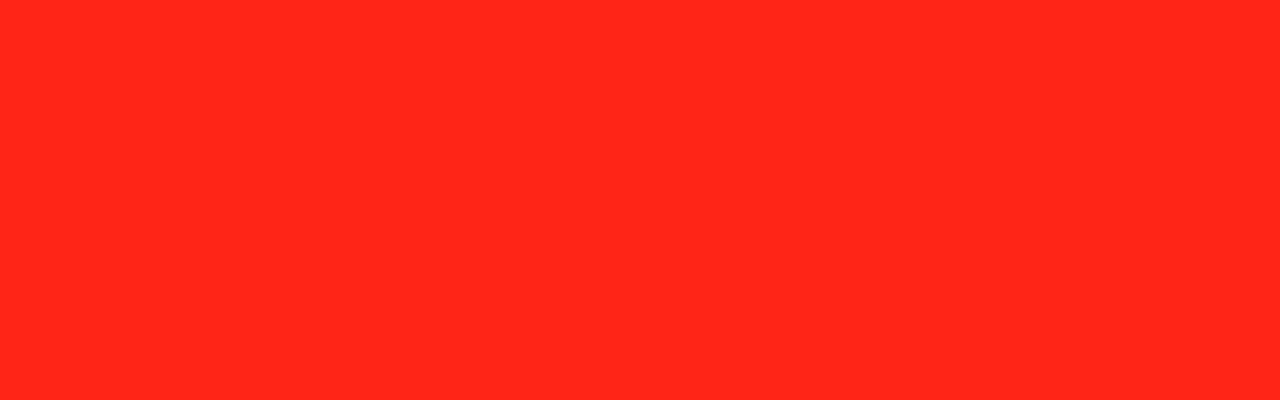
==== commit fbddac48: "added image styling" ====
--- a/index.html
+++ b/index.html
@@ -34,13 +34,20 @@
             
         </div> <!--Main story illustration-->
         <div class="section" id="section1">
-            <a class="links" href="./src/dynamic/github.html"><h1>Portfolio & Github</h1></a>
+            <a class="links" href="./src/dynamic/github.html">
+                <h1 class="title">Portfolio & Github</h1>
+            </a>
+            <img src="./images/mainimg/mainimg1.png" alt="graphic illustration" class="responsive">
         </div> <!--Javascript Html Css Projects-->
         <div class="section" id="section2">
-            <a class="links" href="./src/dynamic/graphic.html"><h1>Graphics and Illustrations</h1></a>
+            <a class="links" href="./src/dynamic/graphic.html">
+                <h1 class="title">Graphics and Illustrations</h1>
+            </a>
         </div> <!--Illustrations-->
         <div class="section" id="section3">
-            <a class="links" href="./src/dynamic/art.html"><h1>Personal Art</h1></a>
+            <a class="links" href="./src/dynamic/art.html">
+                <h1 class="title">Personal Art</h1>
+            </a>
         </div> <!--Street Art-->
     </div>
 
--- a/style.css
+++ b/style.css
@@ -73,29 +73,23 @@
 }
 
 /*Page coloring*/
-/*
-#section0 {
-    background: rgb(10,224,254);
-    background: linear-gradient(0deg, rgba(10,224,254,1) 0%, rgba(0,229,211,1) 100%);
-}
 
-#section1 {
-    background: rgb(255,114,23);
-    background: linear-gradient(0deg, rgba(255,114,23,1) 0%, rgba(255,37,23,1) 100%);
-}
 
-.section #section2 {
-    color: black; 
-}
-
-.section #section3 {
-    color: #fff; 
-}
-*/
 /*for horizontal slides and controls*/
 .controlArrow.prev {
     left: 50px;
 }
 .controlArrow.next{
     right: 50px;
+}
+
+/* Responsive Images styling*/
+.responsive {
+    z-index: -1;
+    width: auto;
+    height: 60%;
+    display: inline;
+}
+.title {
+    z-index: 1;
 }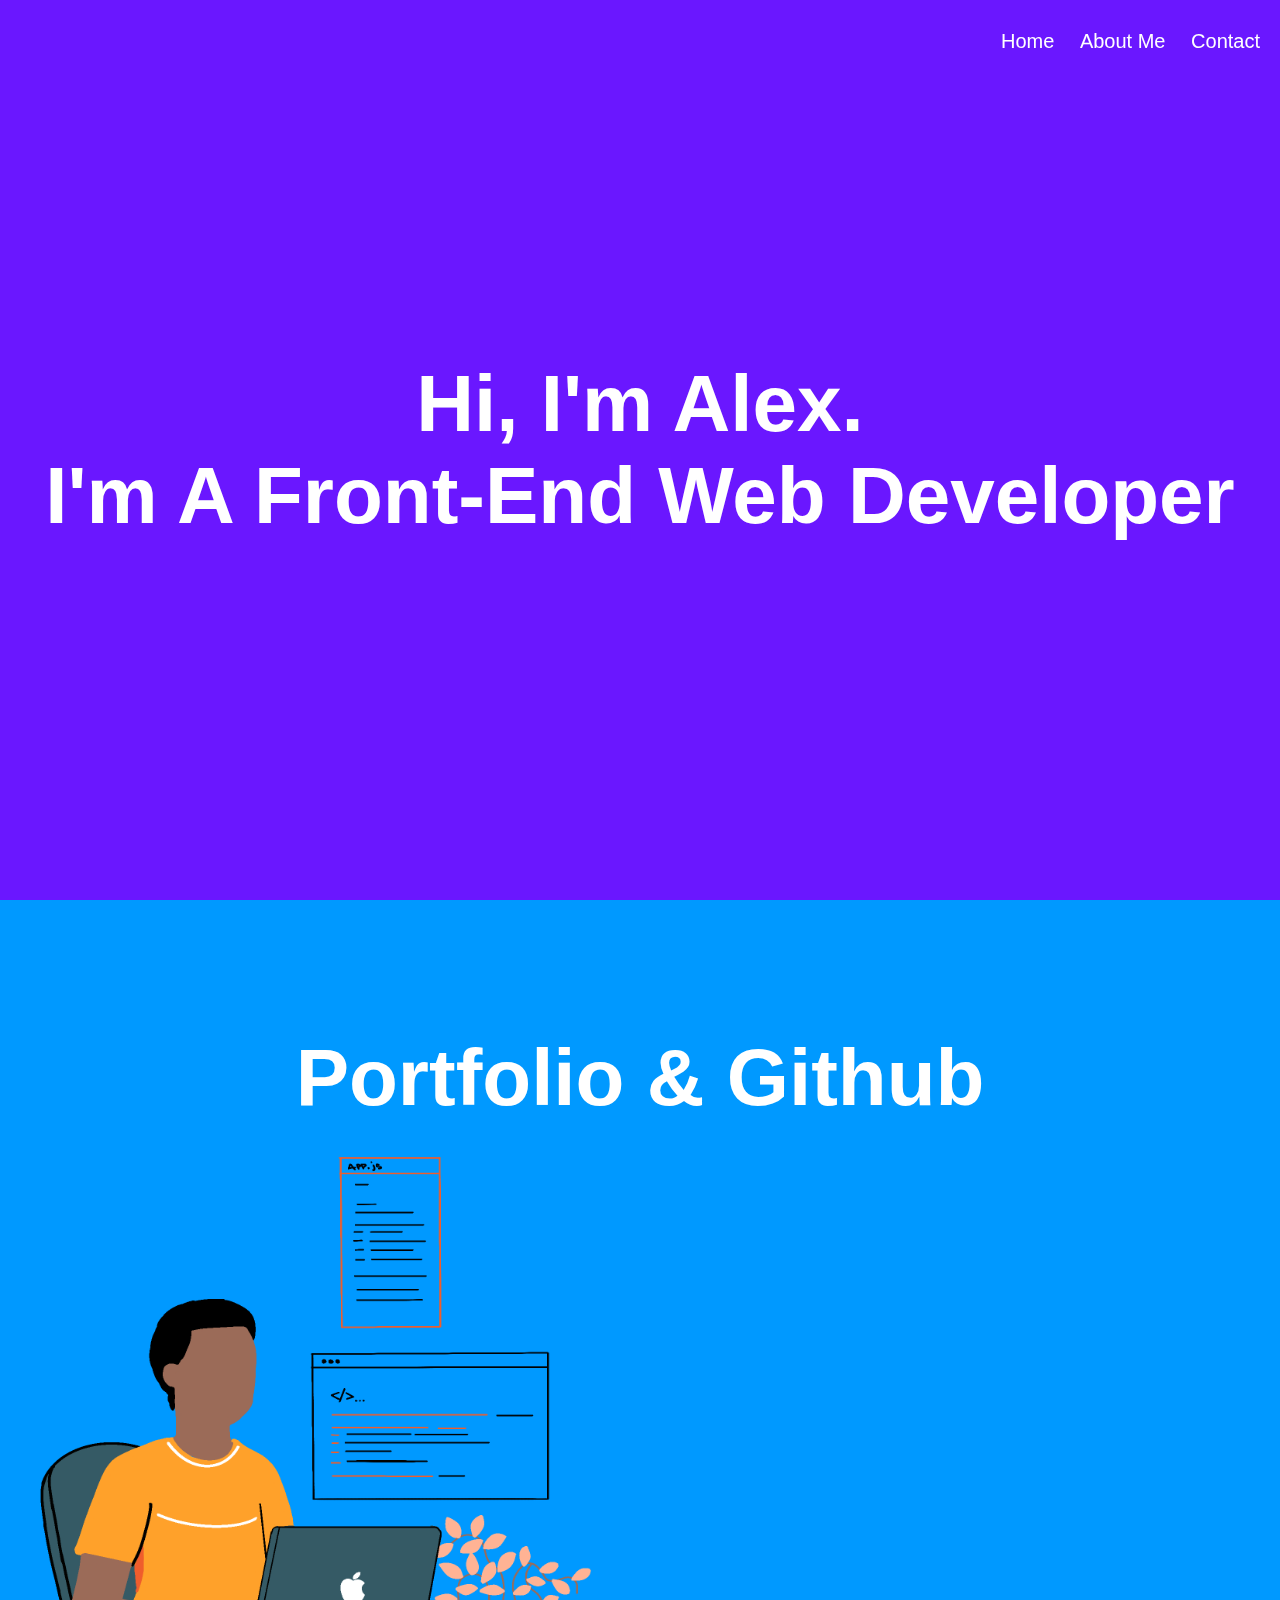
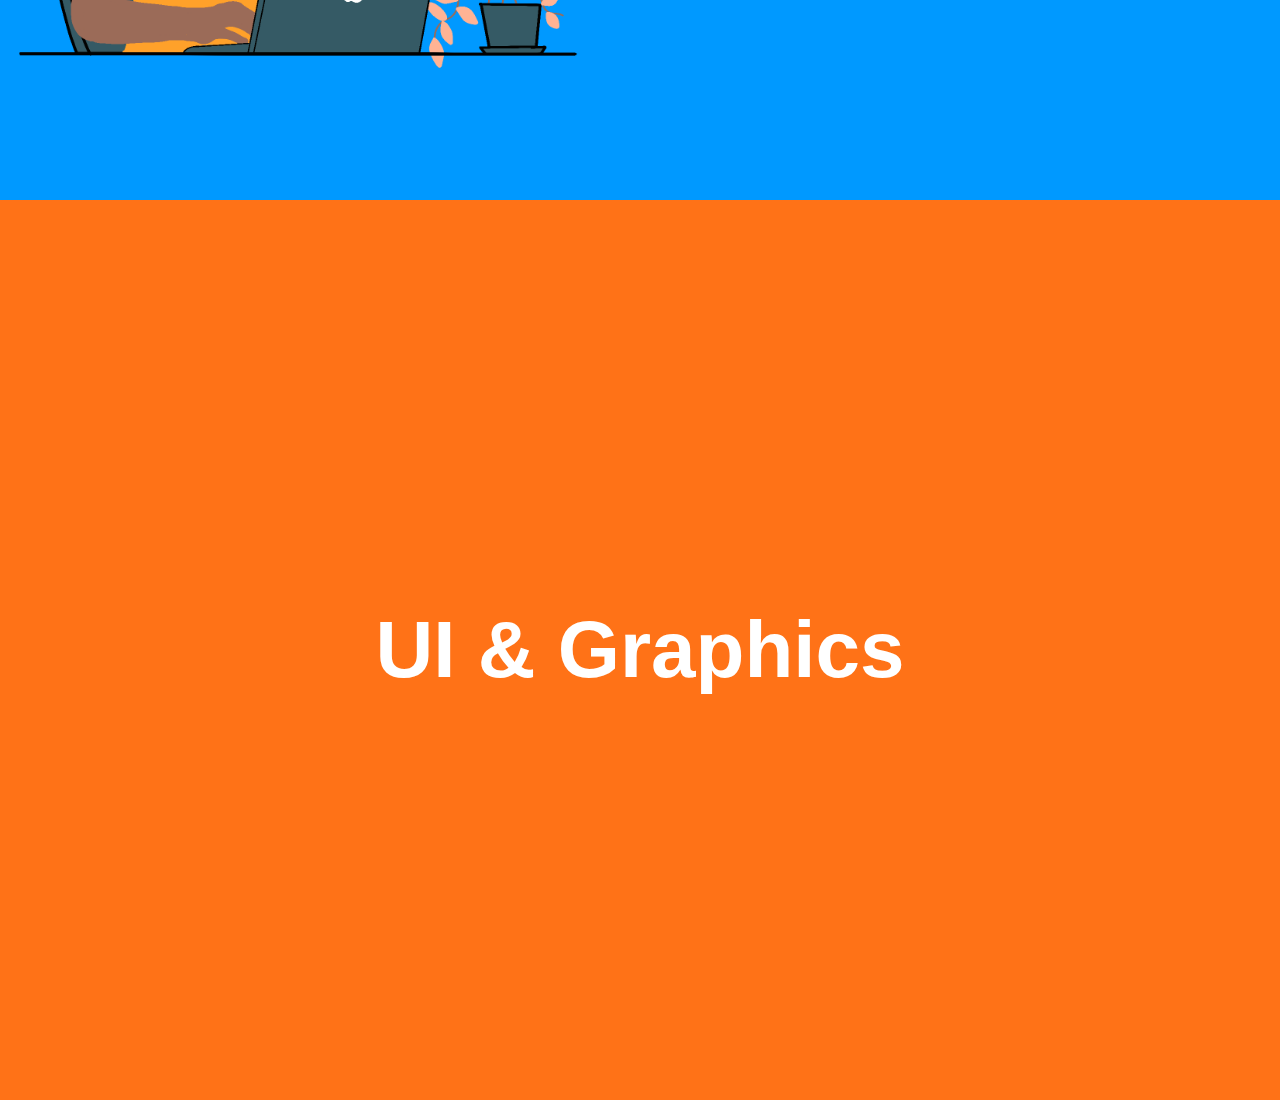
==== commit 30dce571: "hid personal art page until needed" ====
--- a/index.html
+++ b/index.html
@@ -41,14 +41,14 @@
         </div> <!--Javascript Html Css Projects-->
         <div class="section" id="section2">
             <a class="links" href="./src/dynamic/graphic.html">
-                <h1 class="title">Graphics and Illustrations</h1>
+                <h1 class="title">UI & Graphics</h1>
             </a>
         </div> <!--Illustrations-->
-        <div class="section" id="section3">
+        <!-- <div class="section" id="section3">
             <a class="links" href="./src/dynamic/art.html">
                 <h1 class="title">Personal Art</h1>
             </a>
-        </div> <!--Street Art-->
+        </div> Street Art -->
     </div>
 
     <script type="text/javascript" src="fullpage.js"></script>
--- a/style.css
+++ b/style.css
@@ -5,6 +5,25 @@
     font-family: arial, helvetica, sans-serif;
     color: #fff;
 }
+/*set initial view for mobile screens*/
+@media only screen and (max-width: 600px) {
+    .responsive {
+        z-index: -1;
+        width: 100%;
+        height: 60vh;
+        display: inline;
+    }
+    /*Hide informational text on front pages when screen is too small*/
+    .main-text {
+        display: none;
+    }
+    .page-header {
+        display:flex;
+        justify-content:flex-start; 
+        flex-direction: column;
+
+    }
+  }
 /* menu styles */
 #menu {
     width: auto;
@@ -14,6 +33,15 @@
     right: 10px;
     border: 0;
     font-size: 1.25em;
+}
+/*alternate menu style for the about and contact pages*/
+#menu2 { 
+    width: auto;
+    font-size: 1.25em;
+    display: flex;
+    justify-content: flex-end;
+    align-items: right;
+
 }
 ul li {
     display: inline-block;
@@ -83,7 +111,7 @@
     right: 50px;
 }
 
-/* Responsive Images styling*/
+/* Responsive Images styling on main page*/
 .responsive {
     z-index: -1;
     width: auto;
@@ -92,4 +120,63 @@
 }
 .title {
     z-index: 1;
+}
+
+/*About Me and Contact Page Styling*/
+#contact-body {
+    background-color: #FF2517;
+}
+
+#about-body {
+   background-color: #0099FF;
+}
+
+.page-header {
+    text-align: center;
+    display: block;
+    font-size: 5rem;
+    text-decoration: overline;
+}
+
+/*Flexbox styling for two columns*/
+.flexbox {
+    flex-direction: row;
+    display: flex;
+}
+
+.about-p {
+    text-align: center;
+    margin: 10px; 
+    font-size: 1.75rem;
+    padding: 5%;
+    width: 50%;
+    
+    
+}
+
+.heading-2 {
+    text-align: center;
+    justify-content: right;
+    font-size: 1.75rem;
+    font-weight: bold;
+    margin-top: 50px;
+}
+
+.heading-2 a {
+    text-decoration: none;
+    
+}
+
+.heading-2 a:hover {
+    text-decoration: underline;
+} 
+
+.about-list {
+    display: flex;
+    flex-direction: column;
+}
+
+.list-item {
+    font-size: 1.5rem;
+    margin-top: 30px;
 }